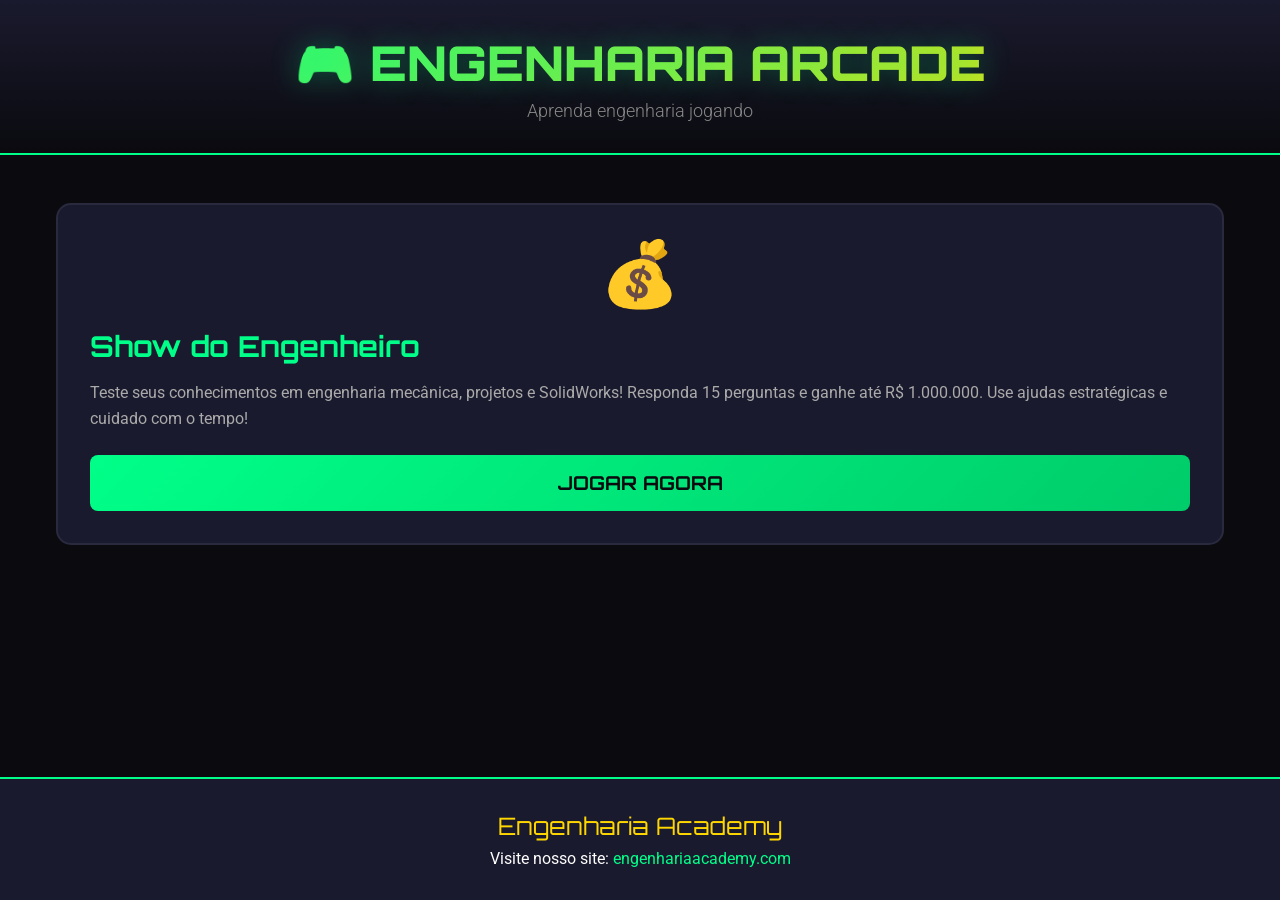
==== index.html @ 0ce291ab "Criar jogo completo Show do Engenheiro Implementação completa de um jogo estilo "Show do Milhão" par" ====
<!DOCTYPE html>
<html lang="pt-BR">
<head>
    <meta charset="UTF-8">
    <meta name="viewport" content="width=device-width, initial-scale=1.0">
    <title>Engenharia Arcade - Hub de Jogos Educativos</title>
    <link rel="preconnect" href="https://fonts.googleapis.com">
    <link rel="preconnect" href="https://fonts.gstatic.com" crossorigin>
    <link href="https://fonts.googleapis.com/css2?family=Orbitron:wght@400;700;900&family=Roboto:wght@300;400;500&display=swap" rel="stylesheet">
    <style>
        * {
            margin: 0;
            padding: 0;
            box-sizing: border-box;
        }

        body {
            font-family: 'Roboto', sans-serif;
            background: #0a0a0f;
            color: #ffffff;
            min-height: 100vh;
            display: flex;
            flex-direction: column;
        }

        /* Header */
        header {
            padding: 2rem 1rem;
            text-align: center;
            background: linear-gradient(180deg, #1a1a2e 0%, #0a0a0f 100%);
            border-bottom: 2px solid #00ff88;
        }

        .logo {
            font-family: 'Orbitron', sans-serif;
            font-size: 3rem;
            font-weight: 900;
            background: linear-gradient(135deg, #00ff88, #ffd700);
            -webkit-background-clip: text;
            -webkit-text-fill-color: transparent;
            background-clip: text;
            margin-bottom: 0.5rem;
            text-shadow: 0 0 30px rgba(0, 255, 136, 0.3);
        }

        .subtitle {
            font-size: 1.1rem;
            color: #888;
            font-weight: 300;
        }

        /* Main Content */
        main {
            flex: 1;
            max-width: 1200px;
            width: 100%;
            margin: 0 auto;
            padding: 3rem 1rem;
        }

        .games-grid {
            display: grid;
            grid-template-columns: repeat(auto-fit, minmax(300px, 1fr));
            gap: 2rem;
            margin-bottom: 3rem;
        }

        /* Game Card */
        .game-card {
            background: #1a1a2e;
            border: 2px solid #2a2a3e;
            border-radius: 15px;
            padding: 2rem;
            transition: all 0.3s ease;
            position: relative;
            overflow: hidden;
        }

        .game-card::before {
            content: '';
            position: absolute;
            top: 0;
            left: 0;
            width: 100%;
            height: 100%;
            background: linear-gradient(135deg, rgba(0, 255, 136, 0.1), rgba(255, 215, 0, 0.1));
            opacity: 0;
            transition: opacity 0.3s ease;
        }

        .game-card:hover {
            transform: translateY(-10px);
            border-color: #00ff88;
            box-shadow: 0 10px 40px rgba(0, 255, 136, 0.3);
        }

        .game-card:hover::before {
            opacity: 1;
        }

        .game-icon {
            font-size: 4rem;
            margin-bottom: 1rem;
            text-align: center;
        }

        .game-title {
            font-family: 'Orbitron', sans-serif;
            font-size: 1.8rem;
            color: #00ff88;
            margin-bottom: 1rem;
            position: relative;
            z-index: 1;
        }

        .game-description {
            color: #aaa;
            line-height: 1.6;
            margin-bottom: 1.5rem;
            position: relative;
            z-index: 1;
        }

        .play-button {
            width: 100%;
            padding: 1rem;
            background: linear-gradient(135deg, #00ff88, #00cc6a);
            border: none;
            border-radius: 8px;
            color: #0a0a0f;
            font-family: 'Orbitron', sans-serif;
            font-size: 1.2rem;
            font-weight: 700;
            cursor: pointer;
            transition: all 0.3s ease;
            position: relative;
            z-index: 1;
            text-transform: uppercase;
        }

        .play-button:hover {
            background: linear-gradient(135deg, #00ff88, #00ff88);
            box-shadow: 0 5px 20px rgba(0, 255, 136, 0.5);
            transform: scale(1.05);
        }

        .play-button:active {
            transform: scale(0.98);
        }

        /* Footer */
        footer {
            background: #1a1a2e;
            padding: 2rem 1rem;
            text-align: center;
            border-top: 2px solid #00ff88;
        }

        .footer-content {
            max-width: 1200px;
            margin: 0 auto;
        }

        .footer-logo {
            font-family: 'Orbitron', sans-serif;
            font-size: 1.5rem;
            color: #ffd700;
            margin-bottom: 0.5rem;
        }

        .footer-link {
            color: #00ff88;
            text-decoration: none;
            transition: color 0.3s ease;
        }

        .footer-link:hover {
            color: #ffd700;
            text-shadow: 0 0 10px rgba(255, 215, 0, 0.5);
        }

        /* Responsive */
        @media (max-width: 768px) {
            .logo {
                font-size: 2rem;
            }

            .subtitle {
                font-size: 0.9rem;
            }

            .games-grid {
                grid-template-columns: 1fr;
                gap: 1.5rem;
            }

            .game-title {
                font-size: 1.5rem;
            }
        }
    </style>
</head>
<body>
    <header>
        <h1 class="logo">🎮 ENGENHARIA ARCADE</h1>
        <p class="subtitle">Aprenda engenharia jogando</p>
    </header>

    <main>
        <div class="games-grid">
            <!-- Show do Engenheiro -->
            <div class="game-card">
                <div class="game-icon">💰</div>
                <h2 class="game-title">Show do Engenheiro</h2>
                <p class="game-description">
                    Teste seus conhecimentos em engenharia mecânica, projetos e SolidWorks!
                    Responda 15 perguntas e ganhe até R$ 1.000.000. Use ajudas estratégicas
                    e cuidado com o tempo!
                </p>
                <button class="play-button" onclick="window.location.href='games/show-do-engenheiro/index.html'">
                    Jogar Agora
                </button>
            </div>

            <!-- Espaço para futuros jogos -->
            <!-- Adicione mais cards aqui quando novos jogos forem criados -->
        </div>
    </main>

    <footer>
        <div class="footer-content">
            <div class="footer-logo">Engenharia Academy</div>
            <p>
                Visite nosso site:
                <a href="https://engenhariaacademy.com" target="_blank" class="footer-link">
                    engenhariaacademy.com
                </a>
            </p>
        </div>
    </footer>
</body>
</html>
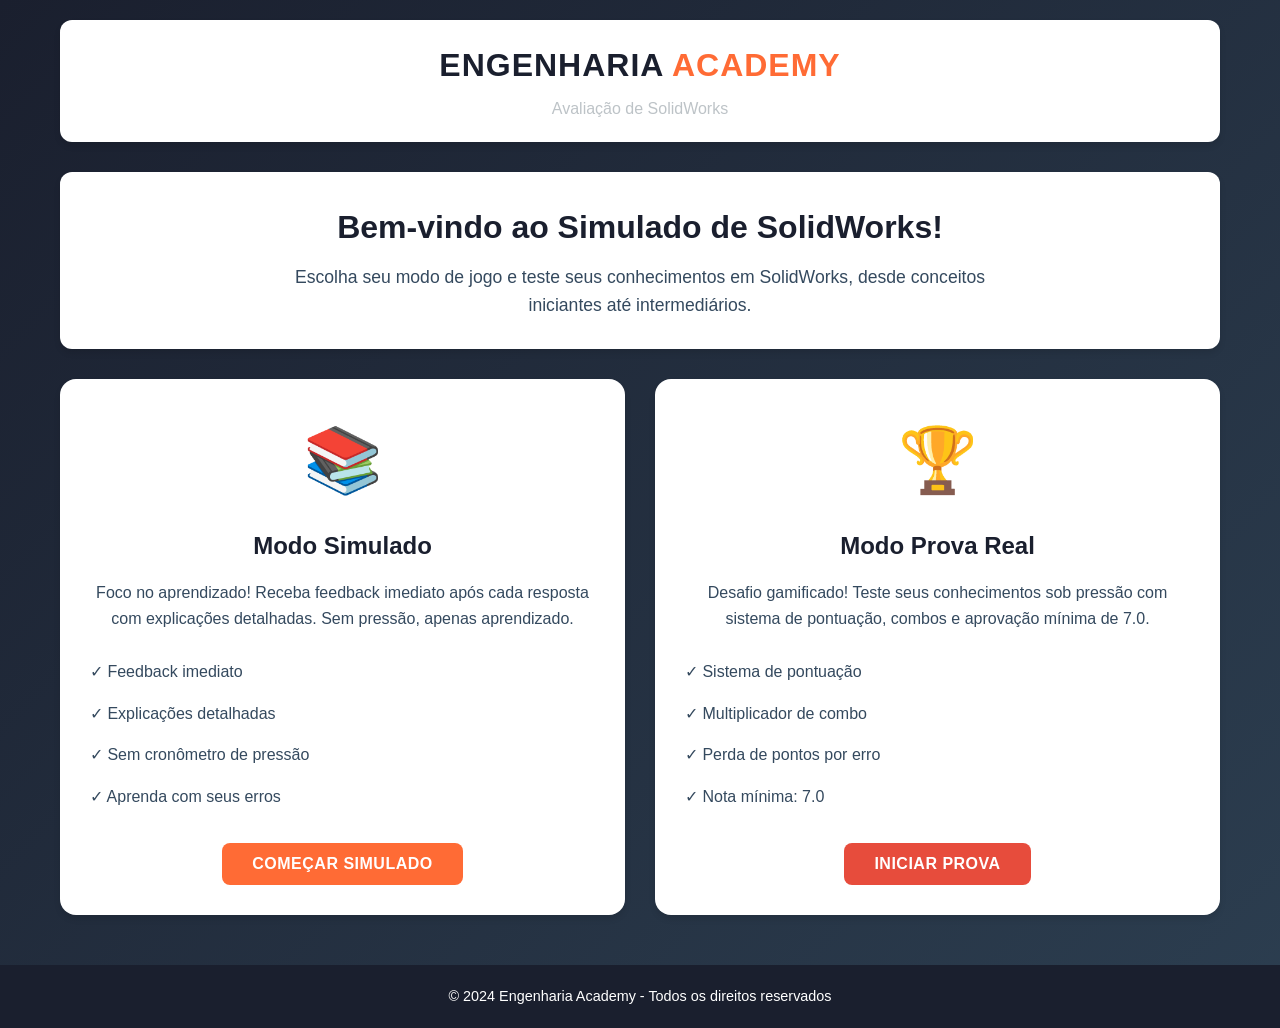
==== commit 7ddf4048: "Implementar plataforma gamificada de avaliação de SolidWorks Características implementadas: - ✅ Dois" ====
--- a/index.html
+++ b/index.html
@@ -3,240 +3,183 @@
 <head>
     <meta charset="UTF-8">
     <meta name="viewport" content="width=device-width, initial-scale=1.0">
-    <title>Engenharia Arcade - Hub de Jogos Educativos</title>
-    <link rel="preconnect" href="https://fonts.googleapis.com">
-    <link rel="preconnect" href="https://fonts.gstatic.com" crossorigin>
-    <link href="https://fonts.googleapis.com/css2?family=Orbitron:wght@400;700;900&family=Roboto:wght@300;400;500&display=swap" rel="stylesheet">
-    <style>
-        * {
-            margin: 0;
-            padding: 0;
-            box-sizing: border-box;
-        }
-
-        body {
-            font-family: 'Roboto', sans-serif;
-            background: #0a0a0f;
-            color: #ffffff;
-            min-height: 100vh;
-            display: flex;
-            flex-direction: column;
-        }
-
-        /* Header */
-        header {
-            padding: 2rem 1rem;
-            text-align: center;
-            background: linear-gradient(180deg, #1a1a2e 0%, #0a0a0f 100%);
-            border-bottom: 2px solid #00ff88;
-        }
-
-        .logo {
-            font-family: 'Orbitron', sans-serif;
-            font-size: 3rem;
-            font-weight: 900;
-            background: linear-gradient(135deg, #00ff88, #ffd700);
-            -webkit-background-clip: text;
-            -webkit-text-fill-color: transparent;
-            background-clip: text;
-            margin-bottom: 0.5rem;
-            text-shadow: 0 0 30px rgba(0, 255, 136, 0.3);
-        }
-
-        .subtitle {
-            font-size: 1.1rem;
-            color: #888;
-            font-weight: 300;
-        }
-
-        /* Main Content */
-        main {
-            flex: 1;
-            max-width: 1200px;
-            width: 100%;
-            margin: 0 auto;
-            padding: 3rem 1rem;
-        }
-
-        .games-grid {
-            display: grid;
-            grid-template-columns: repeat(auto-fit, minmax(300px, 1fr));
-            gap: 2rem;
-            margin-bottom: 3rem;
-        }
-
-        /* Game Card */
-        .game-card {
-            background: #1a1a2e;
-            border: 2px solid #2a2a3e;
-            border-radius: 15px;
-            padding: 2rem;
-            transition: all 0.3s ease;
-            position: relative;
-            overflow: hidden;
-        }
-
-        .game-card::before {
-            content: '';
-            position: absolute;
-            top: 0;
-            left: 0;
-            width: 100%;
-            height: 100%;
-            background: linear-gradient(135deg, rgba(0, 255, 136, 0.1), rgba(255, 215, 0, 0.1));
-            opacity: 0;
-            transition: opacity 0.3s ease;
-        }
-
-        .game-card:hover {
-            transform: translateY(-10px);
-            border-color: #00ff88;
-            box-shadow: 0 10px 40px rgba(0, 255, 136, 0.3);
-        }
-
-        .game-card:hover::before {
-            opacity: 1;
-        }
-
-        .game-icon {
-            font-size: 4rem;
-            margin-bottom: 1rem;
-            text-align: center;
-        }
-
-        .game-title {
-            font-family: 'Orbitron', sans-serif;
-            font-size: 1.8rem;
-            color: #00ff88;
-            margin-bottom: 1rem;
-            position: relative;
-            z-index: 1;
-        }
-
-        .game-description {
-            color: #aaa;
-            line-height: 1.6;
-            margin-bottom: 1.5rem;
-            position: relative;
-            z-index: 1;
-        }
-
-        .play-button {
-            width: 100%;
-            padding: 1rem;
-            background: linear-gradient(135deg, #00ff88, #00cc6a);
-            border: none;
-            border-radius: 8px;
-            color: #0a0a0f;
-            font-family: 'Orbitron', sans-serif;
-            font-size: 1.2rem;
-            font-weight: 700;
-            cursor: pointer;
-            transition: all 0.3s ease;
-            position: relative;
-            z-index: 1;
-            text-transform: uppercase;
-        }
-
-        .play-button:hover {
-            background: linear-gradient(135deg, #00ff88, #00ff88);
-            box-shadow: 0 5px 20px rgba(0, 255, 136, 0.5);
-            transform: scale(1.05);
-        }
-
-        .play-button:active {
-            transform: scale(0.98);
-        }
-
-        /* Footer */
-        footer {
-            background: #1a1a2e;
-            padding: 2rem 1rem;
-            text-align: center;
-            border-top: 2px solid #00ff88;
-        }
-
-        .footer-content {
-            max-width: 1200px;
-            margin: 0 auto;
-        }
-
-        .footer-logo {
-            font-family: 'Orbitron', sans-serif;
-            font-size: 1.5rem;
-            color: #ffd700;
-            margin-bottom: 0.5rem;
-        }
-
-        .footer-link {
-            color: #00ff88;
-            text-decoration: none;
-            transition: color 0.3s ease;
-        }
-
-        .footer-link:hover {
-            color: #ffd700;
-            text-shadow: 0 0 10px rgba(255, 215, 0, 0.5);
-        }
-
-        /* Responsive */
-        @media (max-width: 768px) {
-            .logo {
-                font-size: 2rem;
-            }
-
-            .subtitle {
-                font-size: 0.9rem;
-            }
-
-            .games-grid {
-                grid-template-columns: 1fr;
-                gap: 1.5rem;
-            }
-
-            .game-title {
-                font-size: 1.5rem;
-            }
-        }
-    </style>
+    <title>SolidWorks Academy - Simulado Gamificado</title>
+    <link rel="stylesheet" href="css/styles.css">
 </head>
 <body>
-    <header>
-        <h1 class="logo">🎮 ENGENHARIA ARCADE</h1>
-        <p class="subtitle">Aprenda engenharia jogando</p>
-    </header>
+    <!-- Container Principal -->
+    <div class="container">
+        <!-- Header com Logo -->
+        <header class="header">
+            <div class="logo-container">
+                <h1 class="logo-text">ENGENHARIA <span class="academy-text">ACADEMY</span></h1>
+                <p class="subtitle">Avaliação de SolidWorks</p>
+            </div>
+        </header>
 
-    <main>
-        <div class="games-grid">
-            <!-- Show do Engenheiro -->
-            <div class="game-card">
-                <div class="game-icon">💰</div>
-                <h2 class="game-title">Show do Engenheiro</h2>
-                <p class="game-description">
-                    Teste seus conhecimentos em engenharia mecânica, projetos e SolidWorks!
-                    Responda 15 perguntas e ganhe até R$ 1.000.000. Use ajudas estratégicas
-                    e cuidado com o tempo!
+        <!-- Tela Inicial: Seleção de Modo -->
+        <div id="home-screen" class="screen active">
+            <div class="welcome-section">
+                <h2>Bem-vindo ao Simulado de SolidWorks!</h2>
+                <p class="welcome-description">
+                    Escolha seu modo de jogo e teste seus conhecimentos em SolidWorks,
+                    desde conceitos iniciantes até intermediários.
                 </p>
-                <button class="play-button" onclick="window.location.href='games/show-do-engenheiro/index.html'">
-                    Jogar Agora
-                </button>
             </div>
 
-            <!-- Espaço para futuros jogos -->
-            <!-- Adicione mais cards aqui quando novos jogos forem criados -->
+            <div class="mode-selection">
+                <div class="mode-card" id="practice-mode-btn">
+                    <div class="mode-icon">📚</div>
+                    <h3>Modo Simulado</h3>
+                    <p class="mode-description">
+                        Foco no aprendizado! Receba feedback imediato após cada resposta
+                        com explicações detalhadas. Sem pressão, apenas aprendizado.
+                    </p>
+                    <ul class="mode-features">
+                        <li>✓ Feedback imediato</li>
+                        <li>✓ Explicações detalhadas</li>
+                        <li>✓ Sem cronômetro de pressão</li>
+                        <li>✓ Aprenda com seus erros</li>
+                    </ul>
+                    <button class="btn btn-primary">Começar Simulado</button>
+                </div>
+
+                <div class="mode-card" id="exam-mode-btn">
+                    <div class="mode-icon">🏆</div>
+                    <h3>Modo Prova Real</h3>
+                    <p class="mode-description">
+                        Desafio gamificado! Teste seus conhecimentos sob pressão com sistema
+                        de pontuação, combos e aprovação mínima de 7.0.
+                    </p>
+                    <ul class="mode-features">
+                        <li>✓ Sistema de pontuação</li>
+                        <li>✓ Multiplicador de combo</li>
+                        <li>✓ Perda de pontos por erro</li>
+                        <li>✓ Nota mínima: 7.0</li>
+                    </ul>
+                    <button class="btn btn-danger">Iniciar Prova</button>
+                </div>
+            </div>
         </div>
-    </main>
 
-    <footer>
-        <div class="footer-content">
-            <div class="footer-logo">Engenharia Academy</div>
-            <p>
-                Visite nosso site:
-                <a href="https://engenhariaacademy.com" target="_blank" class="footer-link">
-                    engenhariaacademy.com
-                </a>
-            </p>
+        <!-- Tela de Quiz -->
+        <div id="quiz-screen" class="screen">
+            <!-- HUD (Heads-Up Display) -->
+            <div class="hud">
+                <div class="hud-left">
+                    <div class="hud-item">
+                        <span class="hud-label">Questão:</span>
+                        <span id="current-question" class="hud-value">1</span>
+                        <span class="hud-separator">/</span>
+                        <span id="total-questions" class="hud-value">30</span>
+                    </div>
+                    <div class="hud-item">
+                        <span class="hud-label">Nível:</span>
+                        <span id="question-level" class="badge badge-iniciante">Iniciante</span>
+                    </div>
+                    <div class="hud-item">
+                        <span class="hud-label">Tópico:</span>
+                        <span id="question-topic" class="badge badge-topic">Modelagem 3D</span>
+                    </div>
+                </div>
+
+                <!-- Apenas no Modo Prova Real -->
+                <div class="hud-right" id="exam-hud" style="display: none;">
+                    <div class="hud-item">
+                        <span class="hud-label">Pontos:</span>
+                        <span id="score-display" class="hud-value score-value">0</span>
+                    </div>
+                    <div class="hud-item">
+                        <span class="hud-label">Combo:</span>
+                        <span id="combo-display" class="hud-value combo-value">0x</span>
+                    </div>
+                    <div class="hud-item">
+                        <span class="hud-label">Acertos:</span>
+                        <span id="correct-count" class="hud-value">0</span>
+                    </div>
+                </div>
+            </div>
+
+            <!-- Barra de Progresso -->
+            <div class="progress-bar-container">
+                <div id="progress-bar" class="progress-bar"></div>
+            </div>
+
+            <!-- Área da Questão -->
+            <div class="question-container">
+                <h3 class="question-text" id="question-text">
+                    Qual é o principal ambiente de trabalho utilizado para criar geometrias 2D?
+                </h3>
+
+                <div class="options-container" id="options-container">
+                    <!-- Opções serão inseridas dinamicamente -->
+                </div>
+
+                <div class="button-group">
+                    <button id="confirm-btn" class="btn btn-primary" disabled>Confirmar Resposta</button>
+                    <button id="next-btn" class="btn btn-success" style="display: none;">Próxima Questão</button>
+                </div>
+
+                <!-- Área de Feedback (Modo Simulado) -->
+                <div id="feedback-area" class="feedback-area" style="display: none;">
+                    <div id="feedback-result" class="feedback-result"></div>
+                    <div id="feedback-explanation" class="feedback-explanation"></div>
+                </div>
+
+                <!-- Área de Notificação de Pontos (Modo Prova) -->
+                <div id="score-notification" class="score-notification"></div>
+            </div>
         </div>
+
+        <!-- Tela de Resultados -->
+        <div id="results-screen" class="screen">
+            <div class="results-container">
+                <div id="results-status" class="results-status">
+                    <!-- Aprovado/Reprovado -->
+                </div>
+
+                <div class="results-score">
+                    <h2>Nota Final</h2>
+                    <div class="final-score" id="final-score">0.0</div>
+                </div>
+
+                <div class="results-stats">
+                    <div class="stat-item">
+                        <div class="stat-value" id="total-correct">0</div>
+                        <div class="stat-label">Acertos</div>
+                    </div>
+                    <div class="stat-item">
+                        <div class="stat-value" id="total-wrong">0</div>
+                        <div class="stat-label">Erros</div>
+                    </div>
+                    <div class="stat-item" id="total-score-container" style="display: none;">
+                        <div class="stat-value" id="total-score">0</div>
+                        <div class="stat-label">Pontos Totais</div>
+                    </div>
+                    <div class="stat-item" id="max-combo-container" style="display: none;">
+                        <div class="stat-value" id="max-combo">0x</div>
+                        <div class="stat-label">Maior Combo</div>
+                    </div>
+                </div>
+
+                <div class="results-message" id="results-message">
+                    <!-- Mensagem personalizada -->
+                </div>
+
+                <div class="button-group">
+                    <button id="retry-btn" class="btn btn-primary">Tentar Novamente</button>
+                    <button id="home-btn" class="btn btn-secondary">Voltar ao Menu</button>
+                </div>
+            </div>
+        </div>
+    </div>
+
+    <!-- Footer -->
+    <footer class="footer">
+        <p>&copy; 2024 Engenharia Academy - Todos os direitos reservados</p>
     </footer>
+
+    <!-- Scripts -->
+    <script src="js/app.js"></script>
 </body>
 </html>
--- a/css/styles.css
+++ b/css/styles.css
@@ -0,0 +1,707 @@
+/* ========================================
+   Variáveis CSS (Design System)
+   ======================================== */
+:root {
+    /* Cores Principais (Engenharia Academy) */
+    --primary-orange: #FF6B35;
+    --primary-dark: #1A1F2E;
+    --primary-blue: #2C3E50;
+
+    /* Cores de Feedback */
+    --success-green: #27AE60;
+    --error-red: #E74C3C;
+    --warning-yellow: #F39C12;
+
+    /* Cores Neutras */
+    --white: #FFFFFF;
+    --light-gray: #F5F5F5;
+    --medium-gray: #BDC3C7;
+    --dark-gray: #34495E;
+
+    /* Sombras */
+    --shadow-sm: 0 2px 4px rgba(0, 0, 0, 0.1);
+    --shadow-md: 0 4px 6px rgba(0, 0, 0, 0.1);
+    --shadow-lg: 0 10px 20px rgba(0, 0, 0, 0.15);
+
+    /* Transições */
+    --transition-fast: 0.2s ease;
+    --transition-normal: 0.3s ease;
+
+    /* Bordas */
+    --radius-sm: 8px;
+    --radius-md: 12px;
+    --radius-lg: 16px;
+}
+
+/* ========================================
+   Reset e Estilos Base
+   ======================================== */
+* {
+    margin: 0;
+    padding: 0;
+    box-sizing: border-box;
+}
+
+body {
+    font-family: 'Segoe UI', Tahoma, Geneva, Verdana, sans-serif;
+    background: linear-gradient(135deg, var(--primary-dark) 0%, var(--primary-blue) 100%);
+    color: var(--dark-gray);
+    min-height: 100vh;
+    display: flex;
+    flex-direction: column;
+    line-height: 1.6;
+}
+
+/* ========================================
+   Container Principal
+   ======================================== */
+.container {
+    flex: 1;
+    max-width: 1200px;
+    width: 100%;
+    margin: 0 auto;
+    padding: 20px;
+}
+
+/* ========================================
+   Header com Logo
+   ======================================== */
+.header {
+    background: var(--white);
+    padding: 20px;
+    border-radius: var(--radius-md);
+    box-shadow: var(--shadow-md);
+    margin-bottom: 30px;
+    text-align: center;
+}
+
+.logo-container {
+    display: flex;
+    flex-direction: column;
+    align-items: center;
+    gap: 5px;
+}
+
+.logo-text {
+    font-size: 2rem;
+    font-weight: 700;
+    color: var(--primary-dark);
+    letter-spacing: 1px;
+}
+
+.academy-text {
+    color: var(--primary-orange);
+}
+
+.subtitle {
+    font-size: 1rem;
+    color: var(--medium-gray);
+    font-weight: 500;
+}
+
+/* ========================================
+   Gerenciamento de Telas
+   ======================================== */
+.screen {
+    display: none;
+    animation: fadeIn 0.4s ease;
+}
+
+.screen.active {
+    display: block;
+}
+
+@keyframes fadeIn {
+    from {
+        opacity: 0;
+        transform: translateY(20px);
+    }
+    to {
+        opacity: 1;
+        transform: translateY(0);
+    }
+}
+
+/* ========================================
+   Tela Inicial: Seleção de Modo
+   ======================================== */
+.welcome-section {
+    background: var(--white);
+    padding: 30px;
+    border-radius: var(--radius-md);
+    box-shadow: var(--shadow-md);
+    text-align: center;
+    margin-bottom: 30px;
+}
+
+.welcome-section h2 {
+    color: var(--primary-dark);
+    font-size: 2rem;
+    margin-bottom: 10px;
+}
+
+.welcome-description {
+    color: var(--dark-gray);
+    font-size: 1.1rem;
+    max-width: 700px;
+    margin: 0 auto;
+}
+
+.mode-selection {
+    display: grid;
+    grid-template-columns: repeat(auto-fit, minmax(300px, 1fr));
+    gap: 30px;
+}
+
+.mode-card {
+    background: var(--white);
+    padding: 30px;
+    border-radius: var(--radius-lg);
+    box-shadow: var(--shadow-md);
+    transition: transform var(--transition-normal), box-shadow var(--transition-normal);
+    cursor: pointer;
+    text-align: center;
+}
+
+.mode-card:hover {
+    transform: translateY(-5px);
+    box-shadow: var(--shadow-lg);
+}
+
+.mode-icon {
+    font-size: 4rem;
+    margin-bottom: 15px;
+}
+
+.mode-card h3 {
+    color: var(--primary-dark);
+    font-size: 1.5rem;
+    margin-bottom: 15px;
+}
+
+.mode-description {
+    color: var(--dark-gray);
+    margin-bottom: 20px;
+    line-height: 1.6;
+}
+
+.mode-features {
+    list-style: none;
+    text-align: left;
+    margin-bottom: 25px;
+}
+
+.mode-features li {
+    padding: 8px 0;
+    color: var(--dark-gray);
+}
+
+/* ========================================
+   Botões
+   ======================================== */
+.btn {
+    padding: 12px 30px;
+    border: none;
+    border-radius: var(--radius-sm);
+    font-size: 1rem;
+    font-weight: 600;
+    cursor: pointer;
+    transition: all var(--transition-fast);
+    text-transform: uppercase;
+    letter-spacing: 0.5px;
+}
+
+.btn:disabled {
+    opacity: 0.5;
+    cursor: not-allowed;
+}
+
+.btn-primary {
+    background: var(--primary-orange);
+    color: var(--white);
+}
+
+.btn-primary:hover:not(:disabled) {
+    background: #E55A2A;
+    transform: translateY(-2px);
+    box-shadow: var(--shadow-md);
+}
+
+.btn-danger {
+    background: var(--error-red);
+    color: var(--white);
+}
+
+.btn-danger:hover:not(:disabled) {
+    background: #C0392B;
+    transform: translateY(-2px);
+    box-shadow: var(--shadow-md);
+}
+
+.btn-success {
+    background: var(--success-green);
+    color: var(--white);
+}
+
+.btn-success:hover:not(:disabled) {
+    background: #229954;
+    transform: translateY(-2px);
+    box-shadow: var(--shadow-md);
+}
+
+.btn-secondary {
+    background: var(--medium-gray);
+    color: var(--white);
+}
+
+.btn-secondary:hover {
+    background: var(--dark-gray);
+}
+
+.button-group {
+    display: flex;
+    gap: 15px;
+    justify-content: center;
+    flex-wrap: wrap;
+}
+
+/* ========================================
+   HUD (Heads-Up Display)
+   ======================================== */
+.hud {
+    background: var(--white);
+    padding: 20px;
+    border-radius: var(--radius-md);
+    box-shadow: var(--shadow-md);
+    margin-bottom: 20px;
+    display: flex;
+    justify-content: space-between;
+    flex-wrap: wrap;
+    gap: 20px;
+}
+
+.hud-left,
+.hud-right {
+    display: flex;
+    gap: 20px;
+    flex-wrap: wrap;
+    align-items: center;
+}
+
+.hud-item {
+    display: flex;
+    align-items: center;
+    gap: 8px;
+}
+
+.hud-label {
+    font-weight: 600;
+    color: var(--dark-gray);
+    font-size: 0.9rem;
+}
+
+.hud-value {
+    font-weight: 700;
+    color: var(--primary-dark);
+    font-size: 1.1rem;
+}
+
+.hud-separator {
+    color: var(--medium-gray);
+}
+
+.score-value {
+    color: var(--primary-orange);
+    font-size: 1.3rem;
+}
+
+.combo-value {
+    color: var(--warning-yellow);
+    font-size: 1.3rem;
+    animation: pulse 0.5s ease infinite;
+}
+
+@keyframes pulse {
+    0%, 100% { transform: scale(1); }
+    50% { transform: scale(1.1); }
+}
+
+/* ========================================
+   Badges
+   ======================================== */
+.badge {
+    padding: 4px 12px;
+    border-radius: 20px;
+    font-size: 0.85rem;
+    font-weight: 600;
+    text-transform: uppercase;
+}
+
+.badge-iniciante {
+    background: #3498DB;
+    color: var(--white);
+}
+
+.badge-intermediario {
+    background: var(--primary-orange);
+    color: var(--white);
+}
+
+.badge-topic {
+    background: var(--light-gray);
+    color: var(--dark-gray);
+}
+
+/* ========================================
+   Barra de Progresso
+   ======================================== */
+.progress-bar-container {
+    background: var(--white);
+    height: 12px;
+    border-radius: 20px;
+    overflow: hidden;
+    margin-bottom: 20px;
+    box-shadow: var(--shadow-sm);
+}
+
+.progress-bar {
+    height: 100%;
+    background: linear-gradient(90deg, var(--primary-orange), var(--warning-yellow));
+    width: 0%;
+    transition: width 0.5s ease;
+    border-radius: 20px;
+}
+
+/* ========================================
+   Área da Questão
+   ======================================== */
+.question-container {
+    background: var(--white);
+    padding: 30px;
+    border-radius: var(--radius-lg);
+    box-shadow: var(--shadow-lg);
+}
+
+.question-text {
+    color: var(--primary-dark);
+    font-size: 1.4rem;
+    margin-bottom: 30px;
+    line-height: 1.6;
+}
+
+.options-container {
+    display: flex;
+    flex-direction: column;
+    gap: 15px;
+    margin-bottom: 30px;
+}
+
+.option {
+    background: var(--light-gray);
+    padding: 20px;
+    border-radius: var(--radius-md);
+    border: 3px solid transparent;
+    cursor: pointer;
+    transition: all var(--transition-fast);
+    font-size: 1.05rem;
+}
+
+.option:hover {
+    background: #E8E8E8;
+    transform: translateX(5px);
+}
+
+.option.selected {
+    border-color: var(--primary-orange);
+    background: #FFF4F0;
+}
+
+.option.correct {
+    border-color: var(--success-green);
+    background: #E8F8F5;
+    animation: correctBounce 0.5s ease;
+}
+
+.option.incorrect {
+    border-color: var(--error-red);
+    background: #FADBD8;
+    animation: shake 0.5s ease;
+}
+
+.option.disabled {
+    pointer-events: none;
+    opacity: 0.6;
+}
+
+@keyframes correctBounce {
+    0%, 100% { transform: scale(1); }
+    50% { transform: scale(1.02); }
+}
+
+@keyframes shake {
+    0%, 100% { transform: translateX(0); }
+    25% { transform: translateX(-10px); }
+    75% { transform: translateX(10px); }
+}
+
+/* ========================================
+   Área de Feedback (Modo Simulado)
+   ======================================== */
+.feedback-area {
+    margin-top: 30px;
+    padding: 20px;
+    border-radius: var(--radius-md);
+    animation: slideDown 0.4s ease;
+}
+
+@keyframes slideDown {
+    from {
+        opacity: 0;
+        transform: translateY(-20px);
+    }
+    to {
+        opacity: 1;
+        transform: translateY(0);
+    }
+}
+
+.feedback-result {
+    font-size: 1.2rem;
+    font-weight: 700;
+    margin-bottom: 15px;
+    padding: 15px;
+    border-radius: var(--radius-sm);
+}
+
+.feedback-result.correct {
+    background: var(--success-green);
+    color: var(--white);
+}
+
+.feedback-result.incorrect {
+    background: var(--error-red);
+    color: var(--white);
+}
+
+.feedback-explanation {
+    background: var(--light-gray);
+    padding: 20px;
+    border-radius: var(--radius-sm);
+    border-left: 4px solid var(--primary-orange);
+}
+
+.feedback-explanation p {
+    color: var(--dark-gray);
+    line-height: 1.6;
+}
+
+/* ========================================
+   Notificação de Pontos (Modo Prova)
+   ======================================== */
+.score-notification {
+    position: fixed;
+    top: 50%;
+    left: 50%;
+    transform: translate(-50%, -50%) scale(0);
+    font-size: 3rem;
+    font-weight: 900;
+    padding: 30px 50px;
+    border-radius: var(--radius-lg);
+    box-shadow: var(--shadow-lg);
+    z-index: 1000;
+    animation: scorePopup 1s ease;
+}
+
+.score-notification.positive {
+    background: var(--success-green);
+    color: var(--white);
+}
+
+.score-notification.negative {
+    background: var(--error-red);
+    color: var(--white);
+}
+
+.score-notification.combo {
+    background: var(--warning-yellow);
+    color: var(--primary-dark);
+}
+
+@keyframes scorePopup {
+    0% { transform: translate(-50%, -50%) scale(0); opacity: 0; }
+    50% { transform: translate(-50%, -50%) scale(1.2); opacity: 1; }
+    80% { transform: translate(-50%, -50%) scale(0.9); }
+    100% { transform: translate(-50%, -50%) scale(0); opacity: 0; }
+}
+
+/* ========================================
+   Tela de Resultados
+   ======================================== */
+.results-container {
+    background: var(--white);
+    padding: 40px;
+    border-radius: var(--radius-lg);
+    box-shadow: var(--shadow-lg);
+    text-align: center;
+}
+
+.results-status {
+    font-size: 3rem;
+    font-weight: 900;
+    margin-bottom: 20px;
+    padding: 20px;
+    border-radius: var(--radius-md);
+}
+
+.results-status.approved {
+    background: var(--success-green);
+    color: var(--white);
+}
+
+.results-status.failed {
+    background: var(--error-red);
+    color: var(--white);
+}
+
+.results-score {
+    margin-bottom: 30px;
+}
+
+.results-score h2 {
+    color: var(--primary-dark);
+    margin-bottom: 10px;
+}
+
+.final-score {
+    font-size: 5rem;
+    font-weight: 900;
+    color: var(--primary-orange);
+}
+
+.results-stats {
+    display: grid;
+    grid-template-columns: repeat(auto-fit, minmax(150px, 1fr));
+    gap: 20px;
+    margin-bottom: 30px;
+}
+
+.stat-item {
+    background: var(--light-gray);
+    padding: 20px;
+    border-radius: var(--radius-md);
+}
+
+.stat-value {
+    font-size: 2.5rem;
+    font-weight: 700;
+    color: var(--primary-orange);
+}
+
+.stat-label {
+    font-size: 1rem;
+    color: var(--dark-gray);
+    margin-top: 5px;
+}
+
+.results-message {
+    background: var(--light-gray);
+    padding: 20px;
+    border-radius: var(--radius-md);
+    margin-bottom: 30px;
+    font-size: 1.1rem;
+    color: var(--dark-gray);
+    line-height: 1.6;
+}
+
+/* ========================================
+   Footer
+   ======================================== */
+.footer {
+    background: var(--primary-dark);
+    color: var(--white);
+    text-align: center;
+    padding: 20px;
+    margin-top: 30px;
+}
+
+.footer p {
+    margin: 0;
+    font-size: 0.9rem;
+}
+
+/* ========================================
+   Responsividade
+   ======================================== */
+@media (max-width: 768px) {
+    .container {
+        padding: 15px;
+    }
+
+    .logo-text {
+        font-size: 1.5rem;
+    }
+
+    .welcome-section h2 {
+        font-size: 1.5rem;
+    }
+
+    .mode-selection {
+        grid-template-columns: 1fr;
+    }
+
+    .hud {
+        flex-direction: column;
+        gap: 15px;
+    }
+
+    .hud-left,
+    .hud-right {
+        justify-content: center;
+        width: 100%;
+    }
+
+    .question-text {
+        font-size: 1.2rem;
+    }
+
+    .option {
+        padding: 15px;
+        font-size: 1rem;
+    }
+
+    .final-score {
+        font-size: 3.5rem;
+    }
+
+    .results-status {
+        font-size: 2rem;
+    }
+
+    .score-notification {
+        font-size: 2rem;
+        padding: 20px 30px;
+    }
+}
+
+@media (max-width: 480px) {
+    .logo-text {
+        font-size: 1.2rem;
+    }
+
+    .subtitle {
+        font-size: 0.85rem;
+    }
+
+    .btn {
+        padding: 10px 20px;
+        font-size: 0.9rem;
+    }
+
+    .question-container {
+        padding: 20px;
+    }
+
+    .results-container {
+        padding: 25px;
+    }
+}
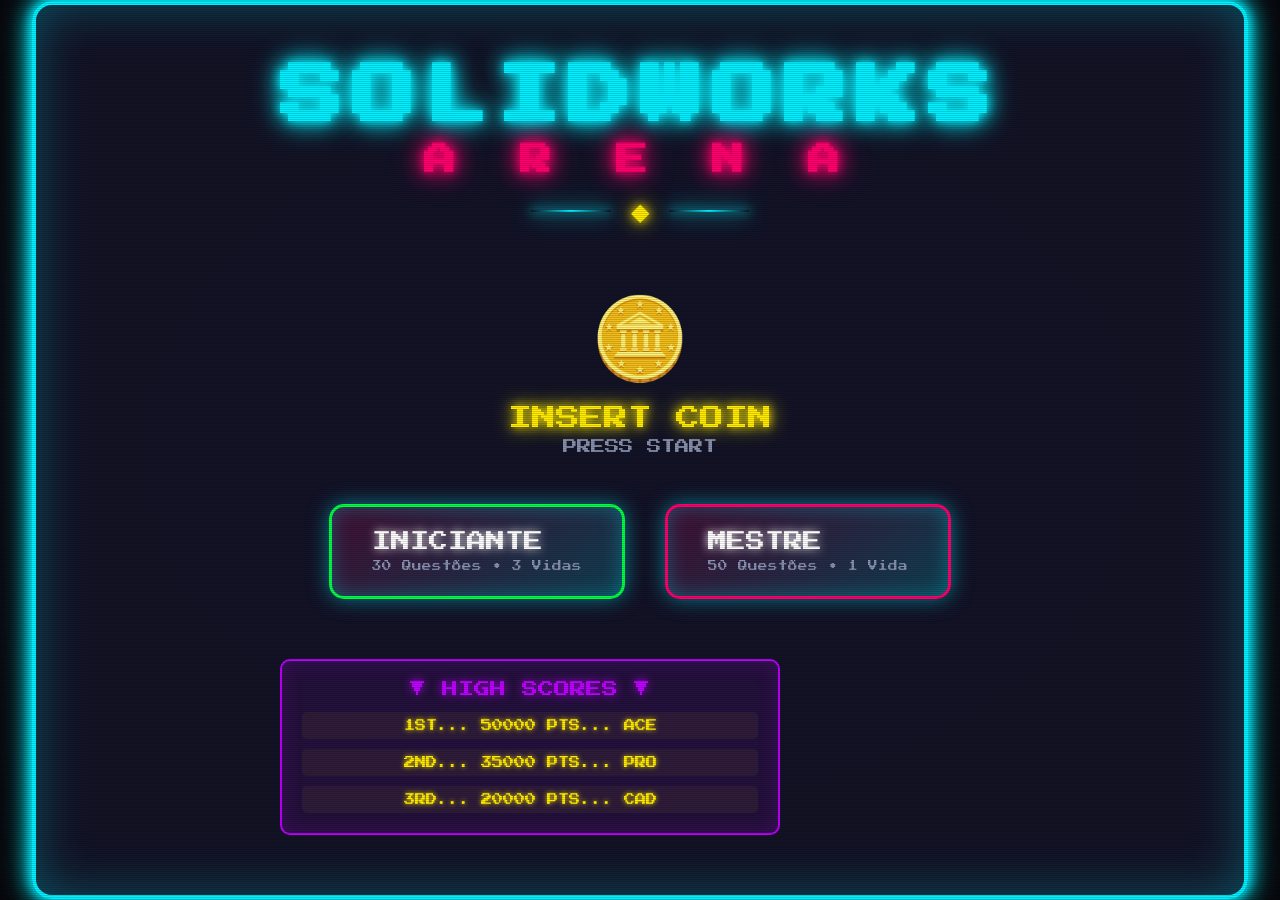
==== commit d6727204: "🎮 SOLIDWORKS ARENA - Jogo Arcade Completo Estilo Fliperama REFATORAÇÃO TOTAL DO PROJETO como jogo ar" ====
--- a/index.html
+++ b/index.html
@@ -3,183 +3,220 @@
 <head>
     <meta charset="UTF-8">
     <meta name="viewport" content="width=device-width, initial-scale=1.0">
-    <title>SolidWorks Academy - Simulado Gamificado</title>
-    <link rel="stylesheet" href="css/styles.css">
+    <title>SOLIDWORKS ARENA - Arcade Challenge</title>
+    <link rel="stylesheet" href="css/arcade.css">
+    <link rel="preconnect" href="https://fonts.googleapis.com">
+    <link rel="preconnect" href="https://fonts.gstatic.com" crossorigin>
+    <link href="https://fonts.googleapis.com/css2?family=Press+Start+2P&display=swap" rel="stylesheet">
 </head>
 <body>
-    <!-- Container Principal -->
-    <div class="container">
-        <!-- Header com Logo -->
-        <header class="header">
-            <div class="logo-container">
-                <h1 class="logo-text">ENGENHARIA <span class="academy-text">ACADEMY</span></h1>
-                <p class="subtitle">Avaliação de SolidWorks</p>
-            </div>
-        </header>
-
-        <!-- Tela Inicial: Seleção de Modo -->
-        <div id="home-screen" class="screen active">
-            <div class="welcome-section">
-                <h2>Bem-vindo ao Simulado de SolidWorks!</h2>
-                <p class="welcome-description">
-                    Escolha seu modo de jogo e teste seus conhecimentos em SolidWorks,
-                    desde conceitos iniciantes até intermediários.
+    <!-- Scanlines Effect -->
+    <div class="scanlines"></div>
+
+    <!-- CRT Screen Container -->
+    <div class="crt-container">
+
+        <!-- ==================== TELA 1: INSERT COIN ==================== -->
+        <div id="screen-insert-coin" class="screen active">
+            <div class="arcade-cabinet">
+                <div class="cabinet-top"></div>
+                <div class="cabinet-screen">
+                    <div class="screen-glow"></div>
+
+                    <div class="title-area">
+                        <h1 class="neon-title glitch" data-text="SOLIDWORKS">SOLIDWORKS</h1>
+                        <h2 class="neon-subtitle">A R E N A</h2>
+                        <div class="title-decoration">
+                            <span class="deco-line"></span>
+                            <span class="deco-diamond">◆</span>
+                            <span class="deco-line"></span>
+                        </div>
+                    </div>
+
+                    <div class="insert-coin-animation">
+                        <div class="coin">🪙</div>
+                        <p class="blink-text">INSERT COIN</p>
+                        <p class="press-start">PRESS START</p>
+                    </div>
+
+                    <div class="game-modes">
+                        <button class="arcade-button mode-easy" data-mode="easy">
+                            <span class="button-label">INICIANTE</span>
+                            <span class="button-subtitle">30 Questões • 3 Vidas</span>
+                        </button>
+                        <button class="arcade-button mode-hard" data-mode="hard">
+                            <span class="button-label">MESTRE</span>
+                            <span class="button-subtitle">50 Questões • 1 Vida</span>
+                        </button>
+                    </div>
+
+                    <div class="high-scores-preview">
+                        <p class="high-score-title">▼ HIGH SCORES ▼</p>
+                        <div id="top-scores" class="scores-list">
+                            <div class="score-entry">1ST... 50000 PTS... ACE</div>
+                            <div class="score-entry">2ND... 35000 PTS... PRO</div>
+                            <div class="score-entry">3RD... 20000 PTS... CAD</div>
+                        </div>
+                    </div>
+                </div>
+                <div class="cabinet-bottom"></div>
+            </div>
+        </div>
+
+        <!-- ==================== TELA 2: GAMEPLAY ==================== -->
+        <div id="screen-gameplay" class="screen">
+            <!-- HUD Superior -->
+            <div class="hud-top">
+                <div class="hud-left">
+                    <div class="stat-box">
+                        <span class="stat-label">SCORE</span>
+                        <span id="score-display" class="stat-value neon-text">000000</span>
+                    </div>
+                    <div class="stat-box">
+                        <span class="stat-label">LEVEL</span>
+                        <span id="level-display" class="stat-value">01</span>
+                    </div>
+                </div>
+
+                <div class="hud-center">
+                    <div id="lives-display" class="lives-container">
+                        <span class="life-icon">♥</span>
+                        <span class="life-icon">♥</span>
+                        <span class="life-icon">♥</span>
+                    </div>
+                </div>
+
+                <div class="hud-right">
+                    <div class="stat-box">
+                        <span class="stat-label">COMBO</span>
+                        <span id="combo-display" class="stat-value combo-text">x1</span>
+                    </div>
+                    <div class="stat-box">
+                        <span class="stat-label">TIME</span>
+                        <span id="timer-display" class="stat-value timer-text">15</span>
+                    </div>
+                </div>
+            </div>
+
+            <!-- Progress Bar -->
+            <div class="progress-container">
+                <div id="progress-bar" class="progress-fill"></div>
+                <span id="progress-text" class="progress-label">QUESTÃO 1/30</span>
+            </div>
+
+            <!-- Timer Bar (Countdown visual) -->
+            <div class="timer-bar-container">
+                <div id="timer-bar" class="timer-bar-fill"></div>
+            </div>
+
+            <!-- Área da Questão -->
+            <div class="question-arena">
+                <div class="category-badge">
+                    <span id="category-display">MODELAGEM 3D</span>
+                </div>
+
+                <div class="question-box">
+                    <p id="question-text" class="question-text">
+                        Carregando questão...
+                    </p>
+                </div>
+
+                <div id="options-container" class="options-grid">
+                    <!-- Opções serão inseridas dinamicamente -->
+                </div>
+            </div>
+
+            <!-- Particle Effects Container -->
+            <div id="particles-container" class="particles"></div>
+
+            <!-- Score Popup -->
+            <div id="score-popup" class="score-popup"></div>
+        </div>
+
+        <!-- ==================== TELA 3: GAME OVER ==================== -->
+        <div id="screen-gameover" class="screen">
+            <div class="gameover-container">
+                <div id="gameover-status" class="gameover-title">
+                    <span class="glitch" data-text="GAME OVER">GAME OVER</span>
+                </div>
+
+                <div class="final-stats">
+                    <div class="stat-display">
+                        <div class="stat-icon">🏆</div>
+                        <div class="stat-info">
+                            <span class="stat-name">PONTUAÇÃO FINAL</span>
+                            <span id="final-score" class="stat-number neon-text">000000</span>
+                        </div>
+                    </div>
+
+                    <div class="stat-display">
+                        <div class="stat-icon">✅</div>
+                        <div class="stat-info">
+                            <span class="stat-name">ACERTOS</span>
+                            <span id="final-correct" class="stat-number">00</span>
+                        </div>
+                    </div>
+
+                    <div class="stat-display">
+                        <div class="stat-icon">❌</div>
+                        <div class="stat-info">
+                            <span class="stat-name">ERROS</span>
+                            <span id="final-wrong" class="stat-number">00</span>
+                        </div>
+                    </div>
+
+                    <div class="stat-display">
+                        <div class="stat-icon">🔥</div>
+                        <div class="stat-info">
+                            <span class="stat-name">MAIOR COMBO</span>
+                            <span id="final-combo" class="stat-number">x00</span>
+                        </div>
+                    </div>
+
+                    <div class="stat-display">
+                        <div class="stat-icon">📊</div>
+                        <div class="stat-info">
+                            <span class="stat-name">APROVEITAMENTO</span>
+                            <span id="final-grade" class="stat-number">0.0</span>
+                        </div>
+                    </div>
+                </div>
+
+                <div id="achievement-message" class="achievement-box">
+                    <p class="achievement-text">🌟 EXPERT SOLIDWORKS 🌟</p>
+                </div>
+
+                <!-- Ranking -->
+                <div class="ranking-container">
+                    <h3 class="ranking-title">═══ HALL OF FAME ═══</h3>
+                    <div id="ranking-list" class="ranking-list">
+                        <!-- Será preenchido dinamicamente -->
+                    </div>
+                </div>
+
+                <div class="gameover-actions">
+                    <button id="btn-play-again" class="arcade-button btn-continue">
+                        <span class="button-label">▶ CONTINUE</span>
+                        <span class="button-subtitle">Jogar Novamente</span>
+                    </button>
+                    <button id="btn-menu" class="arcade-button btn-menu">
+                        <span class="button-label">◀ MENU</span>
+                        <span class="button-subtitle">Voltar ao Início</span>
+                    </button>
+                </div>
+
+                <p class="continue-countdown blink-text">
+                    <span id="continue-timer">Continue em 10s...</span>
                 </p>
             </div>
-
-            <div class="mode-selection">
-                <div class="mode-card" id="practice-mode-btn">
-                    <div class="mode-icon">📚</div>
-                    <h3>Modo Simulado</h3>
-                    <p class="mode-description">
-                        Foco no aprendizado! Receba feedback imediato após cada resposta
-                        com explicações detalhadas. Sem pressão, apenas aprendizado.
-                    </p>
-                    <ul class="mode-features">
-                        <li>✓ Feedback imediato</li>
-                        <li>✓ Explicações detalhadas</li>
-                        <li>✓ Sem cronômetro de pressão</li>
-                        <li>✓ Aprenda com seus erros</li>
-                    </ul>
-                    <button class="btn btn-primary">Começar Simulado</button>
-                </div>
-
-                <div class="mode-card" id="exam-mode-btn">
-                    <div class="mode-icon">🏆</div>
-                    <h3>Modo Prova Real</h3>
-                    <p class="mode-description">
-                        Desafio gamificado! Teste seus conhecimentos sob pressão com sistema
-                        de pontuação, combos e aprovação mínima de 7.0.
-                    </p>
-                    <ul class="mode-features">
-                        <li>✓ Sistema de pontuação</li>
-                        <li>✓ Multiplicador de combo</li>
-                        <li>✓ Perda de pontos por erro</li>
-                        <li>✓ Nota mínima: 7.0</li>
-                    </ul>
-                    <button class="btn btn-danger">Iniciar Prova</button>
-                </div>
-            </div>
         </div>
 
-        <!-- Tela de Quiz -->
-        <div id="quiz-screen" class="screen">
-            <!-- HUD (Heads-Up Display) -->
-            <div class="hud">
-                <div class="hud-left">
-                    <div class="hud-item">
-                        <span class="hud-label">Questão:</span>
-                        <span id="current-question" class="hud-value">1</span>
-                        <span class="hud-separator">/</span>
-                        <span id="total-questions" class="hud-value">30</span>
-                    </div>
-                    <div class="hud-item">
-                        <span class="hud-label">Nível:</span>
-                        <span id="question-level" class="badge badge-iniciante">Iniciante</span>
-                    </div>
-                    <div class="hud-item">
-                        <span class="hud-label">Tópico:</span>
-                        <span id="question-topic" class="badge badge-topic">Modelagem 3D</span>
-                    </div>
-                </div>
-
-                <!-- Apenas no Modo Prova Real -->
-                <div class="hud-right" id="exam-hud" style="display: none;">
-                    <div class="hud-item">
-                        <span class="hud-label">Pontos:</span>
-                        <span id="score-display" class="hud-value score-value">0</span>
-                    </div>
-                    <div class="hud-item">
-                        <span class="hud-label">Combo:</span>
-                        <span id="combo-display" class="hud-value combo-value">0x</span>
-                    </div>
-                    <div class="hud-item">
-                        <span class="hud-label">Acertos:</span>
-                        <span id="correct-count" class="hud-value">0</span>
-                    </div>
-                </div>
-            </div>
-
-            <!-- Barra de Progresso -->
-            <div class="progress-bar-container">
-                <div id="progress-bar" class="progress-bar"></div>
-            </div>
-
-            <!-- Área da Questão -->
-            <div class="question-container">
-                <h3 class="question-text" id="question-text">
-                    Qual é o principal ambiente de trabalho utilizado para criar geometrias 2D?
-                </h3>
-
-                <div class="options-container" id="options-container">
-                    <!-- Opções serão inseridas dinamicamente -->
-                </div>
-
-                <div class="button-group">
-                    <button id="confirm-btn" class="btn btn-primary" disabled>Confirmar Resposta</button>
-                    <button id="next-btn" class="btn btn-success" style="display: none;">Próxima Questão</button>
-                </div>
-
-                <!-- Área de Feedback (Modo Simulado) -->
-                <div id="feedback-area" class="feedback-area" style="display: none;">
-                    <div id="feedback-result" class="feedback-result"></div>
-                    <div id="feedback-explanation" class="feedback-explanation"></div>
-                </div>
-
-                <!-- Área de Notificação de Pontos (Modo Prova) -->
-                <div id="score-notification" class="score-notification"></div>
-            </div>
-        </div>
-
-        <!-- Tela de Resultados -->
-        <div id="results-screen" class="screen">
-            <div class="results-container">
-                <div id="results-status" class="results-status">
-                    <!-- Aprovado/Reprovado -->
-                </div>
-
-                <div class="results-score">
-                    <h2>Nota Final</h2>
-                    <div class="final-score" id="final-score">0.0</div>
-                </div>
-
-                <div class="results-stats">
-                    <div class="stat-item">
-                        <div class="stat-value" id="total-correct">0</div>
-                        <div class="stat-label">Acertos</div>
-                    </div>
-                    <div class="stat-item">
-                        <div class="stat-value" id="total-wrong">0</div>
-                        <div class="stat-label">Erros</div>
-                    </div>
-                    <div class="stat-item" id="total-score-container" style="display: none;">
-                        <div class="stat-value" id="total-score">0</div>
-                        <div class="stat-label">Pontos Totais</div>
-                    </div>
-                    <div class="stat-item" id="max-combo-container" style="display: none;">
-                        <div class="stat-value" id="max-combo">0x</div>
-                        <div class="stat-label">Maior Combo</div>
-                    </div>
-                </div>
-
-                <div class="results-message" id="results-message">
-                    <!-- Mensagem personalizada -->
-                </div>
-
-                <div class="button-group">
-                    <button id="retry-btn" class="btn btn-primary">Tentar Novamente</button>
-                    <button id="home-btn" class="btn btn-secondary">Voltar ao Menu</button>
-                </div>
-            </div>
-        </div>
     </div>
 
-    <!-- Footer -->
-    <footer class="footer">
-        <p>&copy; 2024 Engenharia Academy - Todos os direitos reservados</p>
-    </footer>
+    <!-- Audio Elements (visual feedback) -->
+    <div class="audio-visualizer" id="audio-viz"></div>
 
     <!-- Scripts -->
-    <script src="js/app.js"></script>
+    <script src="js/arcade.js"></script>
 </body>
 </html>
--- a/css/arcade.css
+++ b/css/arcade.css
@@ -0,0 +1,941 @@
+/* =====================================================
+   SOLIDWORKS ARENA - Arcade CSS
+   Estilo Fliperama Retrô com Efeitos Neon
+   ===================================================== */
+
+/* ========== RESET E FONTES ========== */
+* {
+    margin: 0;
+    padding: 0;
+    box-sizing: border-box;
+}
+
+@import url('https://fonts.googleapis.com/css2?family=Press+Start+2P&display=swap');
+
+:root {
+    /* Cores Neon */
+    --neon-blue: #00f0ff;
+    --neon-pink: #ff006e;
+    --neon-green: #00ff41;
+    --neon-yellow: #ffea00;
+    --neon-purple: #bd00ff;
+    --neon-orange: #ff6600;
+
+    /* Cores Base */
+    --bg-dark: #0a0a0f;
+    --bg-darker: #050508;
+    --panel-bg: rgba(20, 20, 40, 0.95);
+    --text-white: #ffffff;
+    --text-gray: #8892b0;
+
+    /* Sombras Neon */
+    --glow-blue: 0 0 10px var(--neon-blue), 0 0 20px var(--neon-blue), 0 0 30px var(--neon-blue);
+    --glow-pink: 0 0 10px var(--neon-pink), 0 0 20px var(--neon-pink), 0 0 30px var(--neon-pink);
+    --glow-green: 0 0 10px var(--neon-green), 0 0 20px var(--neon-green);
+    --glow-yellow: 0 0 10px var(--neon-yellow), 0 0 20px var(--neon-yellow);
+}
+
+body {
+    font-family: 'Press Start 2P', cursive;
+    background: radial-gradient(ellipse at center, #1a1a2e 0%, var(--bg-dark) 100%);
+    color: var(--text-white);
+    min-height: 100vh;
+    display: flex;
+    justify-content: center;
+    align-items: center;
+    overflow: hidden;
+    position: relative;
+}
+
+/* ========== EFEITO CRT SCANLINES ========== */
+.scanlines {
+    position: fixed;
+    top: 0;
+    left: 0;
+    width: 100%;
+    height: 100%;
+    pointer-events: none;
+    z-index: 9999;
+    background: repeating-linear-gradient(
+        0deg,
+        rgba(0, 0, 0, 0.15) 0px,
+        rgba(0, 0, 0, 0.15) 1px,
+        transparent 1px,
+        transparent 2px
+    );
+    animation: scanline-move 10s linear infinite;
+}
+
+@keyframes scanline-move {
+    0% { transform: translateY(0); }
+    100% { transform: translateY(10px); }
+}
+
+/* ========== CONTAINER CRT ========== */
+.crt-container {
+    width: 95vw;
+    max-width: 1400px;
+    min-height: 90vh;
+    background: var(--panel-bg);
+    border: 4px solid var(--neon-blue);
+    border-radius: 20px;
+    box-shadow:
+        inset 0 0 50px rgba(0, 240, 255, 0.3),
+        var(--glow-blue),
+        0 0 100px rgba(0, 0, 0, 0.8);
+    position: relative;
+    overflow: hidden;
+    animation: crt-flicker 0.15s infinite;
+}
+
+@keyframes crt-flicker {
+    0%, 100% { opacity: 0.98; }
+    50% { opacity: 1; }
+}
+
+/* ========== GERENCIAMENTO DE TELAS ========== */
+.screen {
+    display: none;
+    padding: 20px;
+    animation: screen-fade-in 0.5s ease;
+}
+
+.screen.active {
+    display: block;
+}
+
+@keyframes screen-fade-in {
+    from {
+        opacity: 0;
+        transform: scale(0.95);
+    }
+    to {
+        opacity: 1;
+        transform: scale(1);
+    }
+}
+
+/* ========== TELA INSERT COIN ========== */
+.arcade-cabinet {
+    display: flex;
+    flex-direction: column;
+    align-items: center;
+    padding: 40px 20px;
+}
+
+.title-area {
+    text-align: center;
+    margin-bottom: 60px;
+}
+
+.neon-title {
+    font-size: 4rem;
+    color: var(--neon-blue);
+    text-shadow: var(--glow-blue);
+    letter-spacing: 8px;
+    margin-bottom: 15px;
+    animation: neon-pulse 2s ease-in-out infinite;
+}
+
+@keyframes neon-pulse {
+    0%, 100% {
+        text-shadow: var(--glow-blue);
+        opacity: 1;
+    }
+    50% {
+        text-shadow:
+            0 0 5px var(--neon-blue),
+            0 0 10px var(--neon-blue),
+            0 0 15px var(--neon-blue);
+        opacity: 0.8;
+    }
+}
+
+.neon-subtitle {
+    font-size: 2rem;
+    color: var(--neon-pink);
+    text-shadow: var(--glow-pink);
+    letter-spacing: 16px;
+    animation: subtitle-glow 3s ease-in-out infinite;
+}
+
+@keyframes subtitle-glow {
+    0%, 100% { text-shadow: var(--glow-pink); }
+    50% { text-shadow: 0 0 5px var(--neon-pink), 0 0 10px var(--neon-pink); }
+}
+
+.title-decoration {
+    display: flex;
+    justify-content: center;
+    align-items: center;
+    gap: 20px;
+    margin-top: 20px;
+}
+
+.deco-line {
+    width: 80px;
+    height: 2px;
+    background: linear-gradient(90deg, transparent, var(--neon-blue), transparent);
+    box-shadow: var(--glow-blue);
+}
+
+.deco-diamond {
+    color: var(--neon-yellow);
+    font-size: 1.5rem;
+    text-shadow: var(--glow-yellow);
+    animation: diamond-spin 4s linear infinite;
+}
+
+@keyframes diamond-spin {
+    0%, 100% { transform: rotate(0deg) scale(1); }
+    50% { transform: rotate(180deg) scale(1.2); }
+}
+
+/* ========== INSERT COIN ANIMATION ========== */
+.insert-coin-animation {
+    text-align: center;
+    margin-bottom: 50px;
+}
+
+.coin {
+    font-size: 5rem;
+    animation: coin-bounce 1s ease-in-out infinite;
+}
+
+@keyframes coin-bounce {
+    0%, 100% { transform: translateY(0) rotate(0deg); }
+    50% { transform: translateY(-20px) rotate(180deg); }
+}
+
+.blink-text {
+    font-size: 1.5rem;
+    color: var(--neon-yellow);
+    text-shadow: var(--glow-yellow);
+    animation: blink 1.5s step-start infinite;
+    margin: 20px 0 10px;
+}
+
+@keyframes blink {
+    0%, 50% { opacity: 1; }
+    51%, 100% { opacity: 0; }
+}
+
+.press-start {
+    font-size: 0.9rem;
+    color: var(--text-gray);
+    margin-top: 5px;
+}
+
+/* ========== BOTÕES ARCADE ========== */
+.game-modes {
+    display: flex;
+    gap: 40px;
+    margin-bottom: 60px;
+    flex-wrap: wrap;
+    justify-content: center;
+}
+
+.arcade-button {
+    position: relative;
+    padding: 25px 40px;
+    background: linear-gradient(145deg, rgba(255, 0, 110, 0.2), rgba(0, 240, 255, 0.2));
+    border: 3px solid var(--neon-blue);
+    border-radius: 15px;
+    color: var(--text-white);
+    font-family: 'Press Start 2P', cursive;
+    font-size: 1rem;
+    cursor: pointer;
+    transition: all 0.3s ease;
+    box-shadow:
+        inset 0 0 20px rgba(0, 240, 255, 0.3),
+        0 0 20px rgba(0, 240, 255, 0.5);
+    display: flex;
+    flex-direction: column;
+    gap: 10px;
+    min-width: 280px;
+}
+
+.arcade-button:hover {
+    transform: translateY(-5px) scale(1.05);
+    box-shadow:
+        inset 0 0 30px rgba(0, 240, 255, 0.6),
+        0 0 40px rgba(0, 240, 255, 0.8),
+        0 0 60px rgba(0, 240, 255, 0.4);
+    border-color: var(--neon-yellow);
+}
+
+.arcade-button:active {
+    transform: translateY(0) scale(0.98);
+}
+
+.mode-easy {
+    border-color: var(--neon-green);
+}
+
+.mode-easy:hover {
+    border-color: var(--neon-green);
+    box-shadow:
+        inset 0 0 30px rgba(0, 255, 65, 0.6),
+        0 0 40px rgba(0, 255, 65, 0.8);
+}
+
+.mode-hard {
+    border-color: var(--neon-pink);
+}
+
+.mode-hard:hover {
+    border-color: var(--neon-orange);
+    box-shadow:
+        inset 0 0 30px rgba(255, 0, 110, 0.6),
+        0 0 40px rgba(255, 0, 110, 0.8);
+}
+
+.button-label {
+    font-size: 1.2rem;
+    text-shadow: 0 0 10px currentColor;
+}
+
+.button-subtitle {
+    font-size: 0.6rem;
+    color: var(--text-gray);
+    font-weight: normal;
+}
+
+/* ========== HIGH SCORES PREVIEW ========== */
+.high-scores-preview {
+    text-align: center;
+    padding: 20px;
+    border: 2px solid var(--neon-purple);
+    border-radius: 10px;
+    background: rgba(189, 0, 255, 0.1);
+    box-shadow: inset 0 0 20px rgba(189, 0, 255, 0.2);
+    max-width: 500px;
+}
+
+.high-score-title {
+    font-size: 1rem;
+    color: var(--neon-purple);
+    text-shadow: 0 0 10px var(--neon-purple);
+    margin-bottom: 15px;
+}
+
+.scores-list {
+    display: flex;
+    flex-direction: column;
+    gap: 10px;
+}
+
+.score-entry {
+    font-size: 0.7rem;
+    color: var(--neon-yellow);
+    text-shadow: 0 0 5px var(--neon-yellow);
+    padding: 8px;
+    background: rgba(255, 234, 0, 0.05);
+    border-radius: 5px;
+}
+
+/* ========== TELA GAMEPLAY ========== */
+.hud-top {
+    display: flex;
+    justify-content: space-between;
+    padding: 15px 20px;
+    background: rgba(0, 0, 0, 0.7);
+    border: 2px solid var(--neon-blue);
+    border-radius: 10px;
+    margin-bottom: 15px;
+    box-shadow: inset 0 0 20px rgba(0, 240, 255, 0.2);
+}
+
+.hud-left, .hud-center, .hud-right {
+    display: flex;
+    gap: 20px;
+    align-items: center;
+}
+
+.stat-box {
+    display: flex;
+    flex-direction: column;
+    align-items: center;
+    gap: 5px;
+}
+
+.stat-label {
+    font-size: 0.6rem;
+    color: var(--text-gray);
+}
+
+.stat-value {
+    font-size: 1.2rem;
+    color: var(--text-white);
+}
+
+.neon-text {
+    color: var(--neon-blue);
+    text-shadow: var(--glow-blue);
+    animation: score-glow 1s ease-in-out infinite;
+}
+
+@keyframes score-glow {
+    0%, 100% { text-shadow: var(--glow-blue); }
+    50% { text-shadow: 0 0 5px var(--neon-blue); }
+}
+
+.combo-text {
+    color: var(--neon-yellow);
+    text-shadow: var(--glow-yellow);
+}
+
+.combo-text.active {
+    animation: combo-pulse 0.5s ease-in-out infinite;
+}
+
+@keyframes combo-pulse {
+    0%, 100% { transform: scale(1); }
+    50% { transform: scale(1.2); }
+}
+
+.timer-text {
+    color: var(--neon-green);
+}
+
+.timer-text.warning {
+    color: var(--neon-orange);
+    animation: timer-warning 0.5s ease-in-out infinite;
+}
+
+.timer-text.critical {
+    color: var(--neon-pink);
+    animation: timer-critical 0.3s ease-in-out infinite;
+}
+
+@keyframes timer-warning {
+    0%, 100% { transform: scale(1); }
+    50% { transform: scale(1.1); }
+}
+
+@keyframes timer-critical {
+    0%, 100% { transform: scale(1); text-shadow: var(--glow-pink); }
+    50% { transform: scale(1.3); text-shadow: 0 0 30px var(--neon-pink); }
+}
+
+/* ========== VIDAS ========== */
+.lives-container {
+    display: flex;
+    gap: 10px;
+}
+
+.life-icon {
+    font-size: 1.5rem;
+    color: var(--neon-pink);
+    text-shadow: 0 0 10px var(--neon-pink);
+    animation: heart-beat 1.5s ease-in-out infinite;
+}
+
+@keyframes heart-beat {
+    0%, 100% { transform: scale(1); }
+    50% { transform: scale(1.1); }
+}
+
+.life-icon.lost {
+    color: var(--text-gray);
+    text-shadow: none;
+    opacity: 0.3;
+    animation: none;
+}
+
+/* ========== PROGRESS BAR ========== */
+.progress-container {
+    position: relative;
+    height: 30px;
+    background: rgba(0, 0, 0, 0.7);
+    border: 2px solid var(--neon-green);
+    border-radius: 10px;
+    overflow: hidden;
+    margin-bottom: 10px;
+}
+
+.progress-fill {
+    height: 100%;
+    background: linear-gradient(90deg, var(--neon-green), var(--neon-blue));
+    width: 0%;
+    transition: width 0.5s ease;
+    box-shadow: 0 0 20px var(--neon-green);
+}
+
+.progress-label {
+    position: absolute;
+    top: 50%;
+    left: 50%;
+    transform: translate(-50%, -50%);
+    font-size: 0.7rem;
+    color: var(--text-white);
+    text-shadow: 0 0 5px #000;
+    font-weight: bold;
+    z-index: 10;
+}
+
+/* ========== TIMER BAR ========== */
+.timer-bar-container {
+    height: 8px;
+    background: rgba(0, 0, 0, 0.7);
+    border: 1px solid var(--neon-blue);
+    border-radius: 5px;
+    overflow: hidden;
+    margin-bottom: 20px;
+}
+
+.timer-bar-fill {
+    height: 100%;
+    background: linear-gradient(90deg, var(--neon-green), var(--neon-yellow), var(--neon-pink));
+    width: 100%;
+    transition: width 0.1s linear;
+    box-shadow: 0 0 10px var(--neon-green);
+}
+
+.timer-bar-fill.warning {
+    background: var(--neon-orange);
+    box-shadow: 0 0 10px var(--neon-orange);
+}
+
+.timer-bar-fill.critical {
+    background: var(--neon-pink);
+    box-shadow: 0 0 15px var(--neon-pink);
+    animation: timer-bar-flash 0.3s ease-in-out infinite;
+}
+
+@keyframes timer-bar-flash {
+    0%, 100% { opacity: 1; }
+    50% { opacity: 0.5; }
+}
+
+/* ========== QUESTION ARENA ========== */
+.question-arena {
+    background: rgba(0, 0, 0, 0.6);
+    border: 3px solid var(--neon-purple);
+    border-radius: 15px;
+    padding: 30px;
+    box-shadow: inset 0 0 30px rgba(189, 0, 255, 0.2);
+}
+
+.category-badge {
+    display: inline-block;
+    padding: 8px 20px;
+    background: linear-gradient(145deg, rgba(189, 0, 255, 0.3), rgba(255, 0, 110, 0.3));
+    border: 2px solid var(--neon-purple);
+    border-radius: 20px;
+    margin-bottom: 25px;
+    box-shadow: 0 0 15px rgba(189, 0, 255, 0.5);
+}
+
+.category-badge span {
+    font-size: 0.7rem;
+    color: var(--neon-purple);
+    text-shadow: 0 0 5px var(--neon-purple);
+}
+
+.question-box {
+    background: rgba(0, 0, 0, 0.5);
+    padding: 25px;
+    border: 2px solid var(--neon-blue);
+    border-radius: 10px;
+    margin-bottom: 30px;
+    box-shadow: inset 0 0 20px rgba(0, 240, 255, 0.1);
+}
+
+.question-text {
+    font-size: 1.1rem;
+    line-height: 1.8;
+    color: var(--text-white);
+    text-shadow: 0 0 3px rgba(255, 255, 255, 0.5);
+}
+
+/* ========== OPTIONS GRID ========== */
+.options-grid {
+    display: grid;
+    grid-template-columns: repeat(2, 1fr);
+    gap: 20px;
+}
+
+.option-button {
+    position: relative;
+    padding: 20px;
+    background: linear-gradient(145deg, rgba(0, 240, 255, 0.1), rgba(189, 0, 255, 0.1));
+    border: 3px solid var(--neon-blue);
+    border-radius: 12px;
+    color: var(--text-white);
+    font-family: 'Press Start 2P', cursive;
+    font-size: 0.75rem;
+    line-height: 1.6;
+    cursor: pointer;
+    transition: all 0.3s ease;
+    text-align: left;
+    min-height: 80px;
+    display: flex;
+    align-items: center;
+}
+
+.option-button:hover:not(.disabled) {
+    transform: translateY(-5px) scale(1.02);
+    border-color: var(--neon-yellow);
+    box-shadow:
+        inset 0 0 20px rgba(255, 234, 0, 0.3),
+        0 0 30px rgba(255, 234, 0, 0.6);
+}
+
+.option-button.selected {
+    border-color: var(--neon-yellow);
+    background: linear-gradient(145deg, rgba(255, 234, 0, 0.2), rgba(255, 102, 0, 0.2));
+    box-shadow:
+        inset 0 0 20px rgba(255, 234, 0, 0.4),
+        0 0 40px rgba(255, 234, 0, 0.8);
+    animation: option-selected 0.5s ease;
+}
+
+@keyframes option-selected {
+    0%, 100% { transform: scale(1); }
+    50% { transform: scale(1.05); }
+}
+
+.option-button.correct {
+    border-color: var(--neon-green);
+    background: linear-gradient(145deg, rgba(0, 255, 65, 0.3), rgba(0, 255, 65, 0.1));
+    box-shadow:
+        inset 0 0 30px rgba(0, 255, 65, 0.5),
+        0 0 50px rgba(0, 255, 65, 1);
+    animation: correct-flash 1s ease;
+}
+
+@keyframes correct-flash {
+    0%, 100% { opacity: 1; }
+    25%, 75% { opacity: 0.7; }
+    50% { opacity: 1; }
+}
+
+.option-button.wrong {
+    border-color: var(--neon-pink);
+    background: linear-gradient(145deg, rgba(255, 0, 110, 0.3), rgba(255, 0, 110, 0.1));
+    box-shadow:
+        inset 0 0 30px rgba(255, 0, 110, 0.5),
+        0 0 50px rgba(255, 0, 110, 1);
+    animation: wrong-shake 0.5s ease;
+}
+
+@keyframes wrong-shake {
+    0%, 100% { transform: translateX(0); }
+    25% { transform: translateX(-10px); }
+    75% { transform: translateX(10px); }
+}
+
+.option-button.disabled {
+    opacity: 0.5;
+    cursor: not-allowed;
+}
+
+/* ========== SCORE POPUP ========== */
+.score-popup {
+    position: fixed;
+    top: 50%;
+    left: 50%;
+    transform: translate(-50%, -50%) scale(0);
+    font-size: 4rem;
+    font-weight: bold;
+    padding: 30px 50px;
+    border-radius: 20px;
+    z-index: 1000;
+    pointer-events: none;
+    opacity: 0;
+}
+
+.score-popup.show {
+    animation: score-popup-anim 1.5s ease forwards;
+}
+
+@keyframes score-popup-anim {
+    0% { transform: translate(-50%, -50%) scale(0); opacity: 0; }
+    30% { transform: translate(-50%, -50%) scale(1.2); opacity: 1; }
+    70% { transform: translate(-50%, -50%) scale(1); opacity: 1; }
+    100% { transform: translate(-50%, -50%) scale(0.8); opacity: 0; }
+}
+
+.score-popup.positive {
+    color: var(--neon-green);
+    text-shadow: var(--glow-green);
+    background: radial-gradient(circle, rgba(0, 255, 65, 0.3) 0%, transparent 70%);
+}
+
+.score-popup.negative {
+    color: var(--neon-pink);
+    text-shadow: var(--glow-pink);
+    background: radial-gradient(circle, rgba(255, 0, 110, 0.3) 0%, transparent 70%);
+}
+
+.score-popup.combo {
+    color: var(--neon-yellow);
+    text-shadow: var(--glow-yellow);
+    background: radial-gradient(circle, rgba(255, 234, 0, 0.3) 0%, transparent 70%);
+}
+
+/* ========== PARTICLES ========== */
+.particles {
+    position: fixed;
+    top: 0;
+    left: 0;
+    width: 100%;
+    height: 100%;
+    pointer-events: none;
+    z-index: 999;
+}
+
+.particle {
+    position: absolute;
+    width: 8px;
+    height: 8px;
+    background: var(--neon-blue);
+    border-radius: 50%;
+    box-shadow: 0 0 10px var(--neon-blue);
+    animation: particle-float 1.5s ease-out forwards;
+}
+
+@keyframes particle-float {
+    0% {
+        opacity: 1;
+        transform: translateY(0) scale(1);
+    }
+    100% {
+        opacity: 0;
+        transform: translateY(-100px) scale(0);
+    }
+}
+
+/* ========== TELA GAME OVER ========== */
+.gameover-container {
+    display: flex;
+    flex-direction: column;
+    align-items: center;
+    padding: 40px 20px;
+    gap: 30px;
+}
+
+.gameover-title {
+    font-size: 4rem;
+    text-align: center;
+    margin-bottom: 20px;
+}
+
+.gameover-title .glitch {
+    color: var(--neon-pink);
+    text-shadow: var(--glow-pink);
+    animation: glitch 1s infinite;
+}
+
+@keyframes glitch {
+    0%, 100% {
+        transform: translate(0);
+        text-shadow: var(--glow-pink);
+    }
+    25% {
+        transform: translate(-5px, 5px);
+        text-shadow:
+            -5px 0 var(--neon-blue),
+            5px 0 var(--neon-pink);
+    }
+    50% {
+        transform: translate(5px, -5px);
+        text-shadow:
+            5px 0 var(--neon-green),
+            -5px 0 var(--neon-yellow);
+    }
+    75% {
+        transform: translate(-5px, -5px);
+        text-shadow:
+            -5px 0 var(--neon-pink),
+            5px 0 var(--neon-blue);
+    }
+}
+
+.gameover-title.victory .glitch {
+    color: var(--neon-green);
+    text-shadow: var(--glow-green);
+}
+
+/* ========== FINAL STATS ========== */
+.final-stats {
+    display: grid;
+    grid-template-columns: repeat(auto-fit, minmax(200px, 1fr));
+    gap: 20px;
+    width: 100%;
+    max-width: 900px;
+}
+
+.stat-display {
+    display: flex;
+    align-items: center;
+    gap: 15px;
+    padding: 20px;
+    background: rgba(0, 0, 0, 0.6);
+    border: 2px solid var(--neon-blue);
+    border-radius: 10px;
+    box-shadow: inset 0 0 20px rgba(0, 240, 255, 0.2);
+}
+
+.stat-icon {
+    font-size: 2.5rem;
+}
+
+.stat-info {
+    display: flex;
+    flex-direction: column;
+    gap: 5px;
+}
+
+.stat-name {
+    font-size: 0.6rem;
+    color: var(--text-gray);
+}
+
+.stat-number {
+    font-size: 1.3rem;
+    color: var(--neon-yellow);
+    text-shadow: 0 0 10px var(--neon-yellow);
+}
+
+/* ========== ACHIEVEMENT BOX ========== */
+.achievement-box {
+    padding: 20px 40px;
+    background: linear-gradient(145deg, rgba(255, 234, 0, 0.2), rgba(255, 102, 0, 0.2));
+    border: 3px solid var(--neon-yellow);
+    border-radius: 15px;
+    box-shadow:
+        inset 0 0 20px rgba(255, 234, 0, 0.3),
+        0 0 40px rgba(255, 234, 0, 0.6);
+    animation: achievement-pulse 2s ease-in-out infinite;
+}
+
+@keyframes achievement-pulse {
+    0%, 100% { transform: scale(1); }
+    50% { transform: scale(1.05); }
+}
+
+.achievement-text {
+    font-size: 1.1rem;
+    color: var(--neon-yellow);
+    text-shadow: var(--glow-yellow);
+    text-align: center;
+}
+
+/* ========== RANKING ========== */
+.ranking-container {
+    width: 100%;
+    max-width: 600px;
+    padding: 25px;
+    background: rgba(0, 0, 0, 0.7);
+    border: 2px solid var(--neon-purple);
+    border-radius: 10px;
+    box-shadow: inset 0 0 30px rgba(189, 0, 255, 0.2);
+}
+
+.ranking-title {
+    font-size: 1rem;
+    color: var(--neon-purple);
+    text-shadow: 0 0 10px var(--neon-purple);
+    text-align: center;
+    margin-bottom: 20px;
+}
+
+.ranking-list {
+    display: flex;
+    flex-direction: column;
+    gap: 10px;
+}
+
+.rank-entry {
+    display: flex;
+    justify-content: space-between;
+    padding: 12px 20px;
+    background: rgba(189, 0, 255, 0.1);
+    border: 1px solid var(--neon-purple);
+    border-radius: 8px;
+    font-size: 0.7rem;
+    color: var(--text-white);
+}
+
+.rank-entry.current {
+    border: 2px solid var(--neon-yellow);
+    background: rgba(255, 234, 0, 0.2);
+    box-shadow: 0 0 20px rgba(255, 234, 0, 0.5);
+}
+
+.rank-position {
+    color: var(--neon-yellow);
+    font-weight: bold;
+}
+
+.rank-score {
+    color: var(--neon-green);
+}
+
+/* ========== GAMEOVER ACTIONS ========== */
+.gameover-actions {
+    display: flex;
+    gap: 30px;
+    flex-wrap: wrap;
+    justify-content: center;
+}
+
+.btn-continue {
+    border-color: var(--neon-green);
+}
+
+.btn-continue:hover {
+    border-color: var(--neon-green);
+    box-shadow:
+        inset 0 0 30px rgba(0, 255, 65, 0.6),
+        0 0 50px rgba(0, 255, 65, 0.8);
+}
+
+.btn-menu {
+    border-color: var(--neon-pink);
+}
+
+.btn-menu:hover {
+    border-color: var(--neon-pink);
+    box-shadow:
+        inset 0 0 30px rgba(255, 0, 110, 0.6),
+        0 0 50px rgba(255, 0, 110, 0.8);
+}
+
+.continue-countdown {
+    font-size: 0.7rem;
+    color: var(--text-gray);
+    margin-top: 10px;
+}
+
+/* ========== RESPONSIVIDADE ========== */
+@media (max-width: 1024px) {
+    .neon-title { font-size: 3rem; }
+    .neon-subtitle { font-size: 1.5rem; letter-spacing: 10px; }
+    .options-grid { grid-template-columns: 1fr; }
+    .hud-top { flex-wrap: wrap; }
+    .final-stats { grid-template-columns: 1fr; }
+}
+
+@media (max-width: 768px) {
+    .neon-title { font-size: 2rem; letter-spacing: 4px; }
+    .neon-subtitle { font-size: 1rem; letter-spacing: 6px; }
+    .game-modes { flex-direction: column; gap: 20px; }
+    .arcade-button { min-width: 200px; padding: 20px 30px; }
+    .question-text { font-size: 0.9rem; }
+    .option-button { font-size: 0.65rem; padding: 15px; }
+    .gameover-title { font-size: 2.5rem; }
+    .stat-display { flex-direction: column; text-align: center; }
+}
+
+@media (max-width: 480px) {
+    .neon-title { font-size: 1.5rem; letter-spacing: 2px; }
+    .neon-subtitle { font-size: 0.8rem; letter-spacing: 4px; }
+    .blink-text { font-size: 1rem; }
+    .stat-value { font-size: 1rem; }
+    .question-text { font-size: 0.75rem; line-height: 1.6; }
+    .option-button { font-size: 0.6rem; min-height: 60px; }
+    .gameover-actions { flex-direction: column; }
+}
